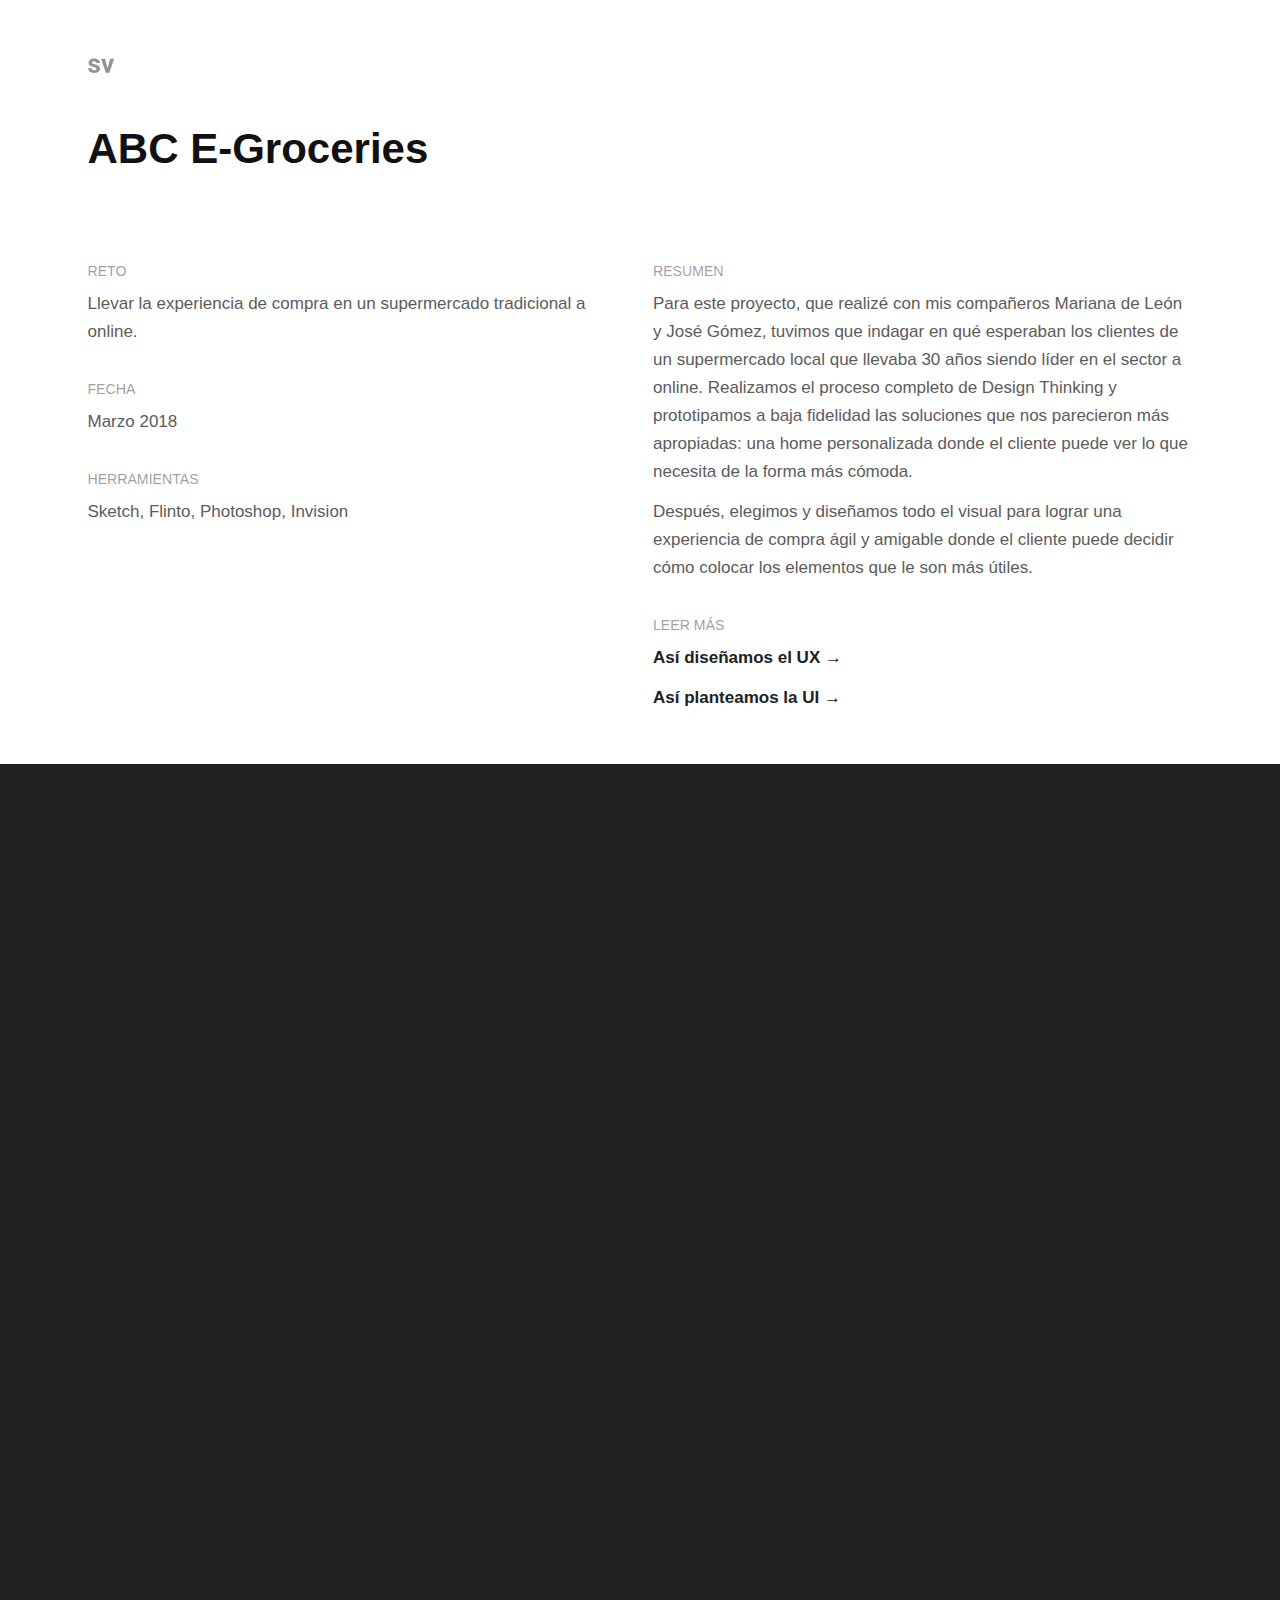
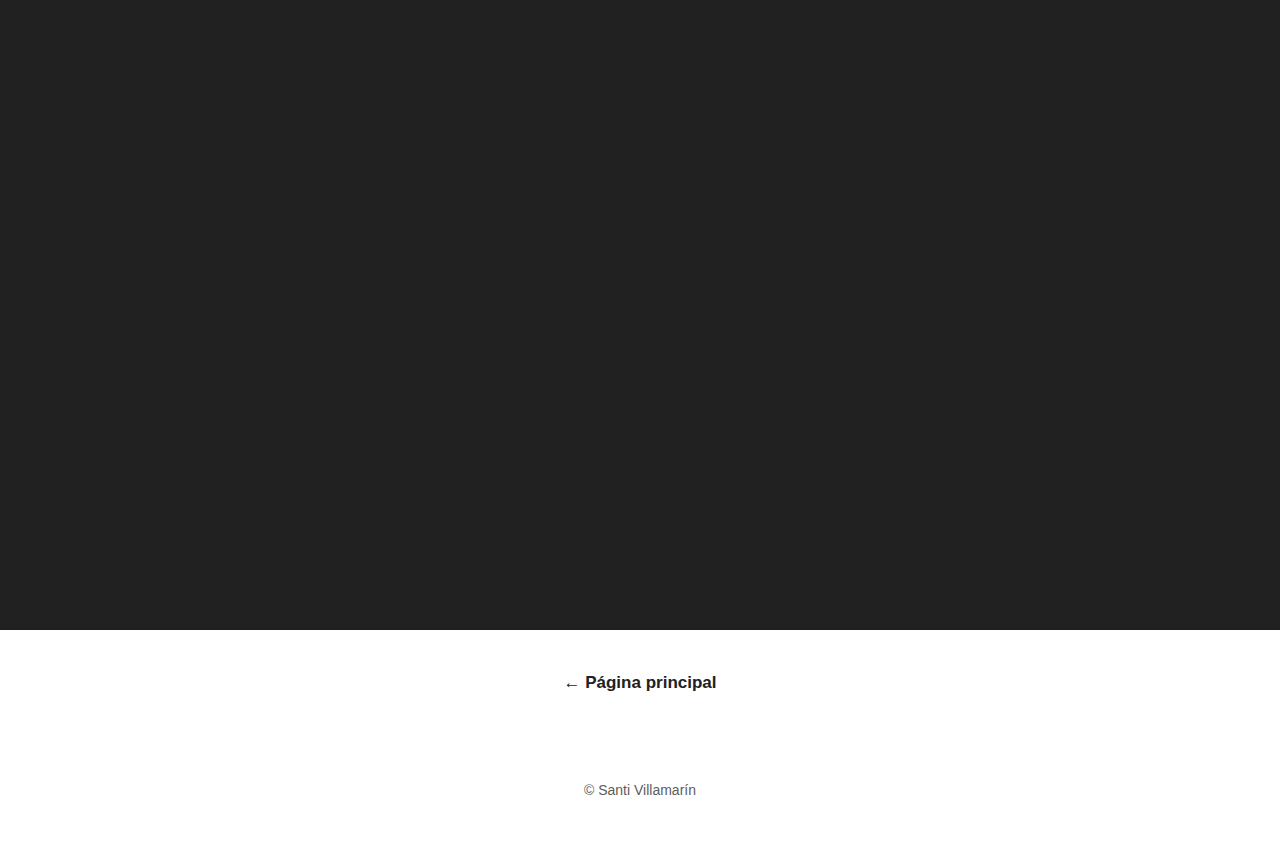
==== egroceries.html @ 2c54c252 "Primer commit" ====
<!doctype html>
<html lang="es">
<head><meta http-equiv="Content-Type" content="text/html; charset=UTF-8">

  <meta content="width=device-width, initial-scale=1" name="viewport">
  <title>Santi Villamarín - Product Designer</title>
  <link rel="alternate" type="application/rss+xml" href="http://santivillamarin.com/feed.xml">
  <link rel="stylesheet" href="https://use.fontawesome.com/releases/v5.0.9/css/all.css" integrity="sha384-5SOiIsAziJl6AWe0HWRKTXlfcSHKmYV4RBF18PPJ173Kzn7jzMyFuTtk8JA7QQG1" crossorigin="anonymous">
  <link rel="stylesheet" type="text/css" href="./css/all.css">
<style id="fit-vids-style">.fluid-width-video-wrapper{width:100%;position:relative;padding:0;}.fluid-width-video-wrapper iframe,.fluid-width-video-wrapper object,.fluid-width-video-wrapper embed {position:absolute;top:0;left:0;width:100%;height:100%;}</style></head>
<body>

<header>

  <div class="row">

      <div class="grid-100">

        <a href="index.htm" class="logo"></a>

        <nav>

          <ul class="social">

            <li><a target=“_blank” href="http://twitter.com/santinet"><i class="fab fa-twitter"></i></a></li>
            <li><a target=“_blank” href="http://dribbble.com/santinet"><i class="fab fa-dribbble"></i></a></li>
            <li><a target=“_blank” href="http://instagram.com/santinet"><i class="fab fa-instagram"></i></a></li>
            <li><a target=“_blank” href="http://linkedin.com/profile/santivillamarin"><i class="fab fa-linkedin-in"></i></a></li>
            <li><a target=“_blank” href="mailto:santinet@gmail.com"><i class="far fa-envelope"></i></a></li>

          </ul>

        </nav>

      </div>

  </div>

</header>


<section>

  <div class="row work">

    <h1>ABC E-Groceries</h1>

    <div class="grid-50">

      <h5>Reto</h5>
      <p>Llevar la experiencia de compra en un supermercado tradicional a online.</p>

      <h5>Fecha</h5>
      <p>Marzo 2018</p>

      <h5>Herramientas</h5>
      <p>Sketch, Flinto, Photoshop, Invision</p>

    </div>

    <div class="grid-50">

      <h5>Resumen</h5>
      <p>Para este proyecto, que realizé con mis compañeros Mariana de León y José Gómez, tuvimos que indagar en qué esperaban los clientes de un supermercado local que llevaba 30 años siendo líder en el sector a online. Realizamos el proceso completo de Design Thinking y prototipamos a baja fidelidad las soluciones que nos parecieron más apropiadas: una home personalizada donde el cliente puede ver lo que necesita de la forma más cómoda.</p>
      <p>Después, elegimos y diseñamos todo el visual para lograr una experiencia de compra ágil y amigable donde el cliente puede decidir cómo colocar los elementos que le son más útiles.</p>

      <h5>Leer más</h5>

      <p><a href="https://medium.com/@santinet/start-doing-now-6571faa61a56"><strong>Así diseñamos el UX &#x2192;</strong></a></p>
      <p><a href="https://medium.com/@santinet/first-approach-to-user-interface-c6dcd0e7fc5"><strong>Así planteamos la UI  &#x2192;</strong></a></p>



    </div>

  </div>

</section>


    <div class="video"><iframe width="1005" height="565" src="https://www.youtube.com/embed/BrfYae2fAB0" frameborder="0" allowfullscreen></iframe></div>
    <div class="video"><iframe width="1005" height="565" src="https://www.youtube.com/embed/bYrRcH9bUPA" frameborder="0" allowfullscreen></iframe></div>


  <div class="work">
    <div class="work-img">


        <img src="/assets/Never-Stop-Learning_01.png" alt="">



        <img src="/assets/Never-Stop-Learning_02.png" alt="">



        <img src="/assets/Never-Stop-Learning_03.png" alt="">



        <img src="/assets/Never-Stop-Learning_04.png" alt="">



        <img src="/assets/Never-Stop-Learning_05.png" alt="">



        <img src="/assets/Never-Stop-Learning_06.png" alt="">



        <img src="/assets/Never-Stop-Learning_07.png" alt="">


    </div>
  </div>


  <div class="row">
    <div class="grid-100">
      <a href="index.htm" class="button">&larr; Página principal</a>
    </div>
  </div>



<section>

  <footer>

    <div class="row">

      <div class="grid-100">

        <p>&#169; Santi Villamarín</p>

      </div>

    </div>

  </footer>

</section>

<script src="https://ajax.googleapis.com/ajax/libs/jquery/1.11.2/jquery.min.js"></script>
<script src="/js/jquery.fitvids.js"></script>
<script src="/webfonts/ss-social.js"></script>
<script src="/js/main.js"></script>


</body>

</html>
---- css/all.css ----
html {
  box-sizing: border-box; }

*, *::after, *::before {
  box-sizing: inherit; }

/*reset*/
html {
  font-family: sans-serif;
  -ms-text-size-adjust: 100%;
  -webkit-text-size-adjust: 100%; }

body {
  margin: 0; }

article, aside, details, figcaption, figure, footer, header, hgroup, main, menu, nav, section, summary {
  display: block; }

audio, canvas, progress, video {
  display: inline-block;
  vertical-align: baseline; }

audio:not([controls]) {
  display: none;
  height: 0; }

[hidden], template {
  display: none; }

a {
  background-color: transparent; }

a:active, a:hover {
  outline: 0; }

abbr[title] {
  border-bottom: 1px dotted; }

b, strong {
  font-weight: 700; }

dfn {
  font-style: italic; }

h1 {
  font-size: 2em;
  margin: .67em 0; }

mark {
  background: #ff0;
  color: #000; }

small {
  font-size: 80%; }

sub, sup {
  font-size: 75%;
  line-height: 0;
  position: relative;
  vertical-align: baseline; }

sup {
  top: -.5em; }

sub {
  bottom: -.25em; }

img {
  border: 0; }

svg:not(:root) {
  overflow: hidden; }

figure {
  margin: 1em 40px; }

hr {
  -moz-box-sizing: content-box;
  box-sizing: content-box;
  height: 0; }

pre {
  overflow: auto; }

code, kbd, pre, samp {
  font-family: monospace,monospace;
  font-size: 1em; }

button, input, optgroup, select, textarea {
  color: inherit;
  font: inherit;
  margin: 0; }

button {
  overflow: visible; }

button, select {
  text-transform: none; }

button, html input[type="button"],
input[type="reset"], input[type="submit"] {
  -webkit-appearance: button;
  cursor: pointer; }

button[disabled], html input[disabled] {
  cursor: default; }

button::-moz-focus-inner, input::-moz-focus-inner {
  border: 0;
  padding: 0; }

input {
  line-height: normal; }

input[type="checkbox"], input[type="radio"] {
  box-sizing: border-box;
  padding: 0; }

input[type="number"]::-webkit-inner-spin-button, input[type="number"]::-webkit-outer-spin-button {
  height: auto; }

input[type="search"] {
  -webkit-appearance: textfield;
  -moz-box-sizing: content-box;
  -webkit-box-sizing: content-box;
  box-sizing: content-box; }

input[type="search"]::-webkit-search-cancel-button, input[type="search"]::-webkit-search-decoration {
  -webkit-appearance: none; }

fieldset {
  border: 1px solid silver;
  margin: 0 2px;
  padding: .35em .625em .75em; }

legend {
  border: 0;
  padding: 0; }

textarea {
  overflow: auto; }

optgroup {
  font-weight: 700; }

table {
  border-collapse: collapse;
  border-spacing: 0; }

td, th {
  padding: 0; }

/*/reset*/
.row {
  max-width: 65em;
  margin-left: auto;
  margin-right: auto; }
  .row::after {
    clear: both;
    content: "";
    display: table; }

.grid-100 {
  float: left;
  display: block;
  margin-right: 2.35765%;
  width: 100%; }
  .grid-100:last-child {
    margin-right: 0; }

.grid-75 {
  float: left;
  display: block;
  margin-right: 2.35765%;
  width: 74.41059%; }
  .grid-75:last-child {
    margin-right: 0; }
  @media screen and (max-width: 769px) {
    .grid-75 {
      float: left;
      display: block;
      margin-right: 2.35765%;
      width: 100%; }
      .grid-75:last-child {
        margin-right: 0; } }

.grid-60 {
  float: left;
  display: block;
  margin-right: 2.35765%;
  width: 65.88078%; }
  .grid-60:last-child {
    margin-right: 0; }
  @media screen and (max-width: 769px) {
    .grid-60 {
      float: left;
      display: block;
      margin-right: 2.35765%;
      width: 100%; }
      .grid-60:last-child {
        margin-right: 0; } }

.grid-50 {
  float: left;
  display: block;
  margin-right: 2.35765%;
  width: 48.82117%; }
  .grid-50:last-child {
    margin-right: 0; }
  @media screen and (max-width: 769px) {
    .grid-50 {
      float: left;
      display: block;
      margin-right: 2.35765%;
      width: 100%; }
      .grid-50:last-child {
        margin-right: 0; } }

.grid-33 {
  float: left;
  display: block;
  margin-right: 2.35765%;
  width: 31.76157%; }
  .grid-33:last-child {
    margin-right: 0; }
  .grid-33:nth-child(3n) {
    margin-right: 0; }
  .grid-33:nth-child(3n+1) {
    clear: left; }
  @media screen and (max-width: 769px) {
    .grid-33 {
      float: left;
      display: block;
      margin-right: 2.35765%;
      width: 100%; }
      .grid-33:last-child {
        margin-right: 0; } }

.grid-25 {
  float: left;
  display: block;
  margin-right: 2.35765%;
  width: 23.23176%; }
  .grid-25:last-child {
    margin-right: 0; }
  @media screen and (max-width: 769px) {
    .grid-25 {
      float: left;
      display: block;
      margin-right: 2.35765%;
      width: 100%; }
      .grid-25:last-child {
        margin-right: 0; } }

body {
  font-family: "Roboto", "Helvetica Neue", Helvetica, Arial, sans-serif, "Helvetica Neue", "Helvetica", "Roboto", "Arial", sans-serif;
  font-size: 17px;
  line-height: 26px;
  color: #5c5c5c;
  -webkit-font-smoothing: antialiased; }

::selection {
  background: #FFE526; }

a {
  text-decoration: none;
  color: #212121;
  font-weight: bold; }

h1, h2, h3, h4, h5, h6 {
  color: #111111;
  display: block;
  font-weight: 400;
  line-height: 1.4em;
  margin-bottom: 24px; }

h1 {
  font-size: 42px;
  line-height: 54px;
  padding: 0;
  font-weight: 600;
  margin: 12px 0 24px; }
  @media screen and (max-width: 599px) {
    h1 {
      font-size: 32px;
      line-height: 42px; } }

h2 {
  font-size: 24px;
  line-height: 40px;
  font-weight: 500; }

h3 {
  color: #212121;
  font-size: 22px;
  margin: 12px 0 24px 0;
  line-height: 30px;
  font-weight: 500;
  text-align: center; }

  .prodesc {

    font-weight: 200;

  }

h4 {
  color: #212121;
  font-weight: 600;
  margin: 24 0 12px 0; }
  h4 i {
    margin-right: 4px; }

h5 {
  color: rgba(0, 0, 0, 0.4);
  font-weight: 400;
  text-transform: uppercase;
  margin: 24px 0 12px;
  line-height: 1em; }

p {
  font-size: 17px;
  line-height: 28px;
  display: block;
  padding: 0 0 12px;
  margin: 0; }
  @media screen and (max-width: 599px) {
    p {
      font-size: 16px;
      line-height: 24px; } }

em {
  background: #e8e8e8;
  border-radius: 2px;
  padding: 6px 8px;
  font-style: normal; }

dl {
  max-width: 65em;
  margin-left: auto;
  margin-right: auto; }
  dl::after {
    clear: both;
    content: "";
    display: table; }
  dl dt {
    float: left;
    display: block;
    margin-right: 2.35765%;
    width: 14.70196%; }
    dl dt:last-child {
      margin-right: 0; }
    @media screen and (max-width: 599px) {
      dl dt {
        float: left;
        display: block;
        margin-right: 2.35765%;
        width: 91.4702%; }
        dl dt:last-child {
          margin-right: 0; } }
    dl dt .material-icons {
      width: 100%;
      line-height: 2.5em;
      font-size: 3em;
      text-align: center;
      display: block; }
      @media screen and (max-width: 599px) {
        dl dt .material-icons {
          text-align: left; } }
  dl dd {
    margin: 0;
    float: left;
    display: block;
    margin-right: 2.35765%;
    width: 74.41059%; }
    dl dd:last-child {
      margin-right: 0; }
    @media screen and (max-width: 599px) {
      dl dd {
        float: left;
        display: block;
        margin-right: 2.35765%;
        width: 91.4702%; }
        dl dd:last-child {
          margin-right: 0; } }

dl.list {
  list-style: none;
  padding: 0;
  counter-reset: item;
  margin: 20px 0 0; }
  dl.list dt {
    margin: 0 0 24px;
    position: relative;
    padding-left: 60px; }
  dl.list dt:before {
    position: absolute;
    top: 0;
    left: 0;
    content: counter(item) ".";
    counter-increment: item;
    padding: 2px 11px;
    margin-right: 30px;
    font-size: 14px; }

ul, ol {
  margin: 0;
  padding: 0; }
  ul.icons, ol.icons {
    margin: 0 0 0 16px; }
    @media screen and (max-width: 599px) {
      ul.icons, ol.icons {
        margin-left: 0; } }
  ul li, ol li {
    margin: 0 0 16px;
    display: list-item; }

hr {
  width: 100%;
  border: 0;
  height: 1px;
  background: #dadada;
  margin: 2em auto;
  display: block; }
  hr.spacer {
    margin: 40px auto; }

strong {
  font-wight: 400; }

.summary p {
  font-size: 22px;
  line-height: 32px;
  font-weight: 400;
  margin-top: 12px;
  color: #5c5c5c; }
  @media screen and (max-width: 599px) {
    .summary p {
      font-size: 20px; } }
  .summary p strong {
    color: #212121; }

.social {
  list-style-type: none;
  padding: 0;
  margin: 0 auto;
  float: right;
  text-align: center; }
  .social li {
    display: inline-block; }
    .social li a {
      padding: 8px 16px 0;
      margin: 8px 0 0;
      vertical-align: middle;
      font-size: 22px;
      font-weight: normal;
      display: inline-block;
      -webkit-transition: color 300ms cubic-bezier(0.68, -0.55, 0.265, 1.55);
      -moz-transition: color 300ms cubic-bezier(0.68, -0.55, 0.265, 1.55);
      transition: color 300ms cubic-bezier(0.68, -0.55, 0.265, 1.55); }
      @media screen and (max-width: 599px) {
        .social li a {
          padding: 8px 8px 0; } }
      .social li a i {
        color: #d8d8d8;
        transition: 0.35s ease-in-out; }
        .social li a i.fa-twitter:hover {
          color: #55ACEE; }
        .social li a i.fa-dribbble:hover {
          color: #EC4989; }
        .social li a i.fa-instagram:hover {
          color: #48779C; }
        .social li a i.fa-linkedin-in:hover {
          color: #24679F; }
        .social li a i.fa-envelope:hover {
          color: #4285F4; }

body {
  background: #fff;
  -webkit-animation: fadeIn 3000ms;
  -moz-animation: fadeIn 3000ms;
  animation: fadeIn 3000ms; }
@-webkit-keyframes fadeIn {
  from {
    opacity: 0; }
  to {
    opacity: 1; } }
@-moz-keyframes fadeIn {
  from {
    opacity: 0; }
  to {
    opacity: 1; } }
@keyframes fadeIn {
  from {
    opacity: 0; }
  to {
    opacity: 1; } }
section {
  margin: 0 2%;
  width: 96%; }
  @media screen and (max-width: 769px) {
    section {
      width: 92%;
      margin: 0 4%; } }

img {
  width: 100%;
  display: block;
  float: left; }

.header-img {
  overflow: hidden;
  display: inline-block; }
  .header-img img {
    display: block;
    margin: 0;
    width: 100%; }
    @media screen and (max-width: 769px) {
      .header-img img {
        margin: 0 -25%;
        width: 150%; } }

.page-title {
  background: inherit;
  margin: 100px 0 60px; }
  .page-title h1 {
    font-size: 96px;
    color: #212121;
    font-weight: 600;
    text-align: left;
    margin-bottom: 48px; }
    @media screen and (max-width: 769px) {
      .page-title h1 {
        text-align: center;
        width: 100%;
        font-size: 54px;
        margin: 0 0 24px; } }
  .page-title .description {
    font-size: 26px;
    color: #5c5c5c;
    display: inline-block;
    clear: both;
    text-align: left;
    font-weight: 300;
    margin: 12px 0 40px; }
    @media screen and (max-width: 769px) {
      .page-title .description {
        margin: 12px 0 20px;
        text-align: center;
        width: 100%;
        font-size: 28px; } }
  .page-title .breakdance {
    width: 100px;
    height: 10px;
    background: #2196F3;
    clear: both;
    display: block;
    margin: 24px 0 12px; }
    @media screen and (max-width: 769px) {
      .page-title .breakdance {
        margin: 12px auto; } }

.button {
  text-align: center;
  width: 100%;
  display: block;
  margin: 40px 0; }

.thumbs {
  margin-top: 24px; }
  @media screen and (max-width: 599px) {
    .thumbs {
      margin-top: 48px; } }
  .thumbs .grid-33 h3 {
    font-size: 16px;
    margin: 12px 0 24px;
    display: inline-block;
    text-align: center;
    width: 100%; }
    @media screen and (max-width: 599px) {
      .thumbs .grid-33 h3 {
        margin: 12px 0 48px; } }

.work .grid-50 {
  margin-top: 40px;
  margin-bottom: 40px; }

.video {
  background: #212121;
  padding: 80px 20%; }
  @media screen and (max-width: 1030px) {
    .video {
      padding: 80px 10%; } }
  @media screen and (max-width: 599px) {
    .video {
      padding: 40px 6%; } }
  .video .fluid-width-video-wrapper {
    width: 100%;
    display: block; }

footer {
  text-align: center;
  display: inline-block; }

header {
  background: inherit;
  width: 94%;
  position: relative;
  z-index: 100;
  margin: 40px 3%; }
  @media screen and (max-width: 769px) {
    header {
      width: 92%;
      margin: 12px 4%; } }

.logo {
  width: 28px;
  height: 28px;
  background: url(../img/svisotipo.svg) no-repeat center;
  display: inline-block;
  z-index: 4;
  margin: 12px 0 0;
  padding: 0;
  float: left;
  opacity: 0.7;
  -webkit-transition: opacity 300ms cubic-bezier(0.68, -0.55, 0.265, 1.55);
  -moz-transition: opacity 300ms cubic-bezier(0.68, -0.55, 0.265, 1.55);
  transition: opacity 300ms cubic-bezier(0.68, -0.55, 0.265, 1.55); }
  .logo:hover {
    opacity: 1; }

footer {
  display: block; }
  footer .row {
    margin-top: 40px;
    margin-bottom: 40px; }
    footer .row p {
      text-align: center;
      width: 100%;
      font-size: 14px; }

/*# sourceMappingURL=all.css.map */
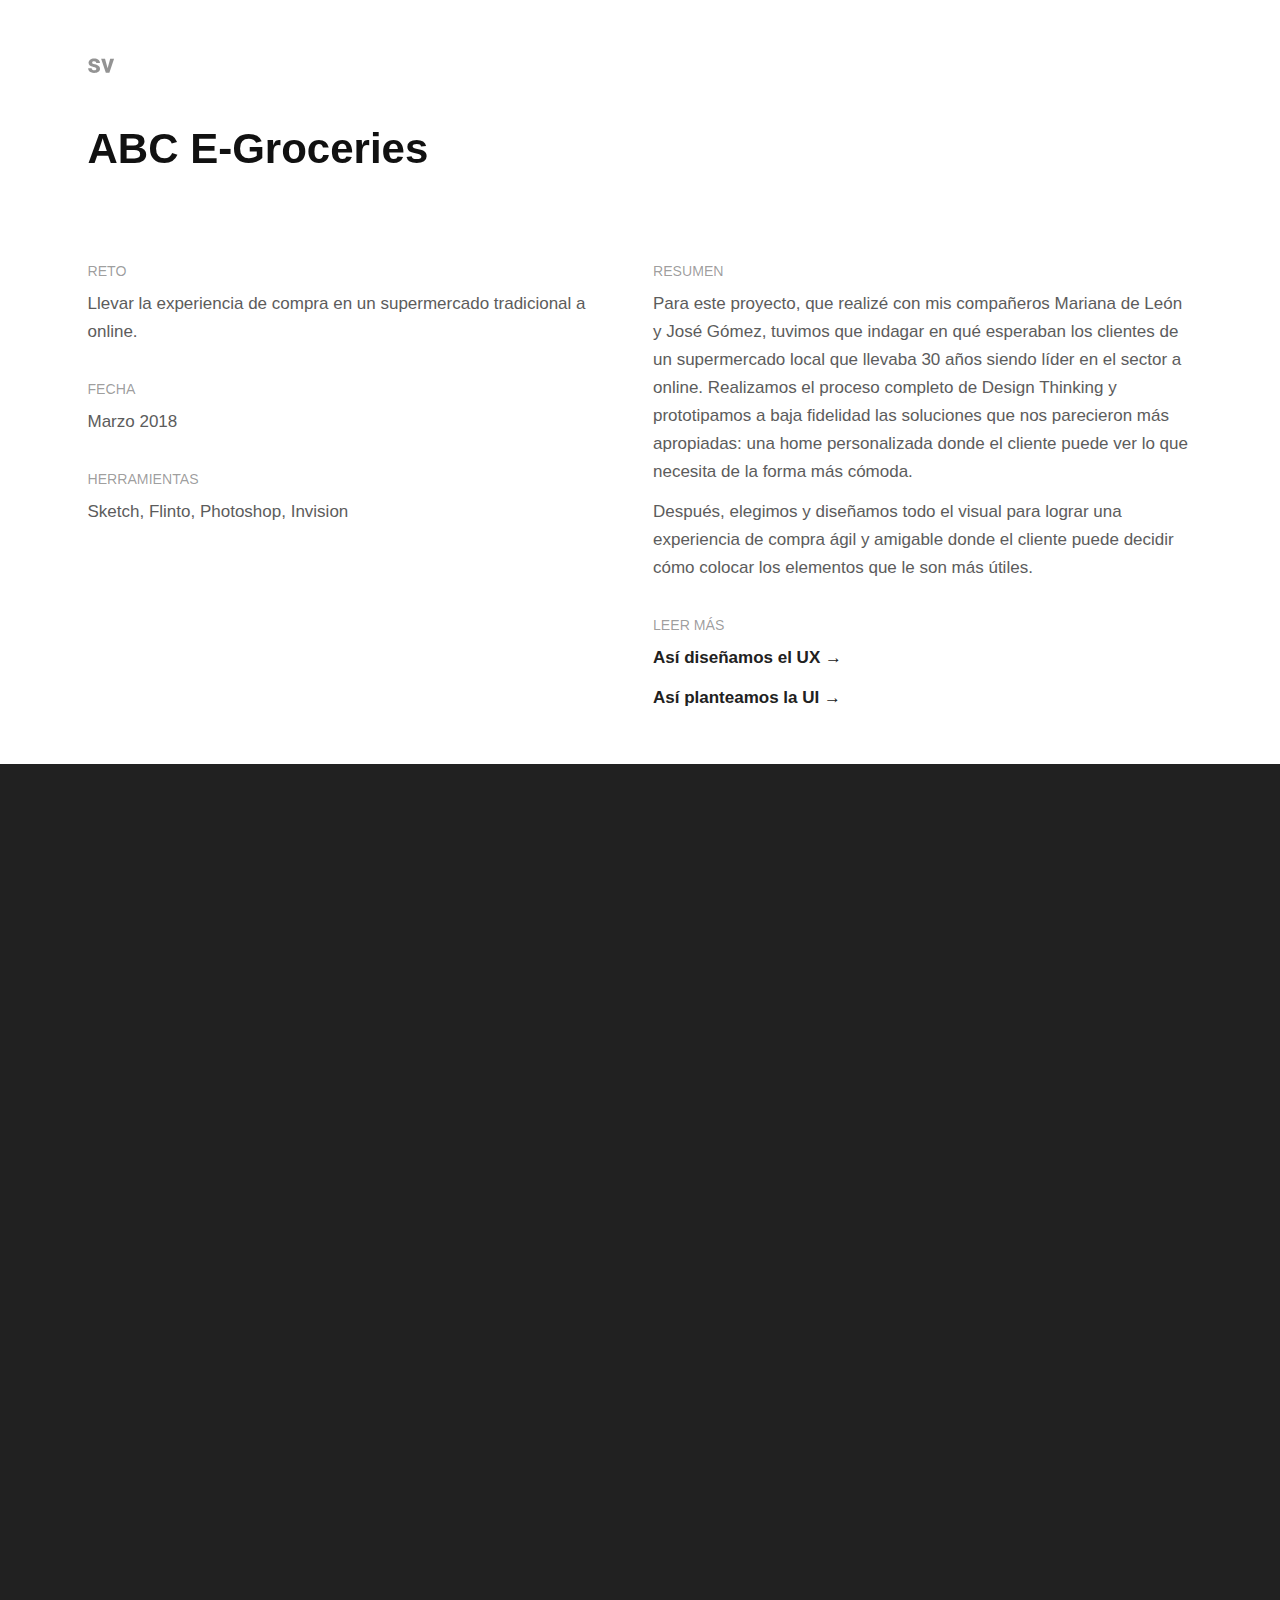
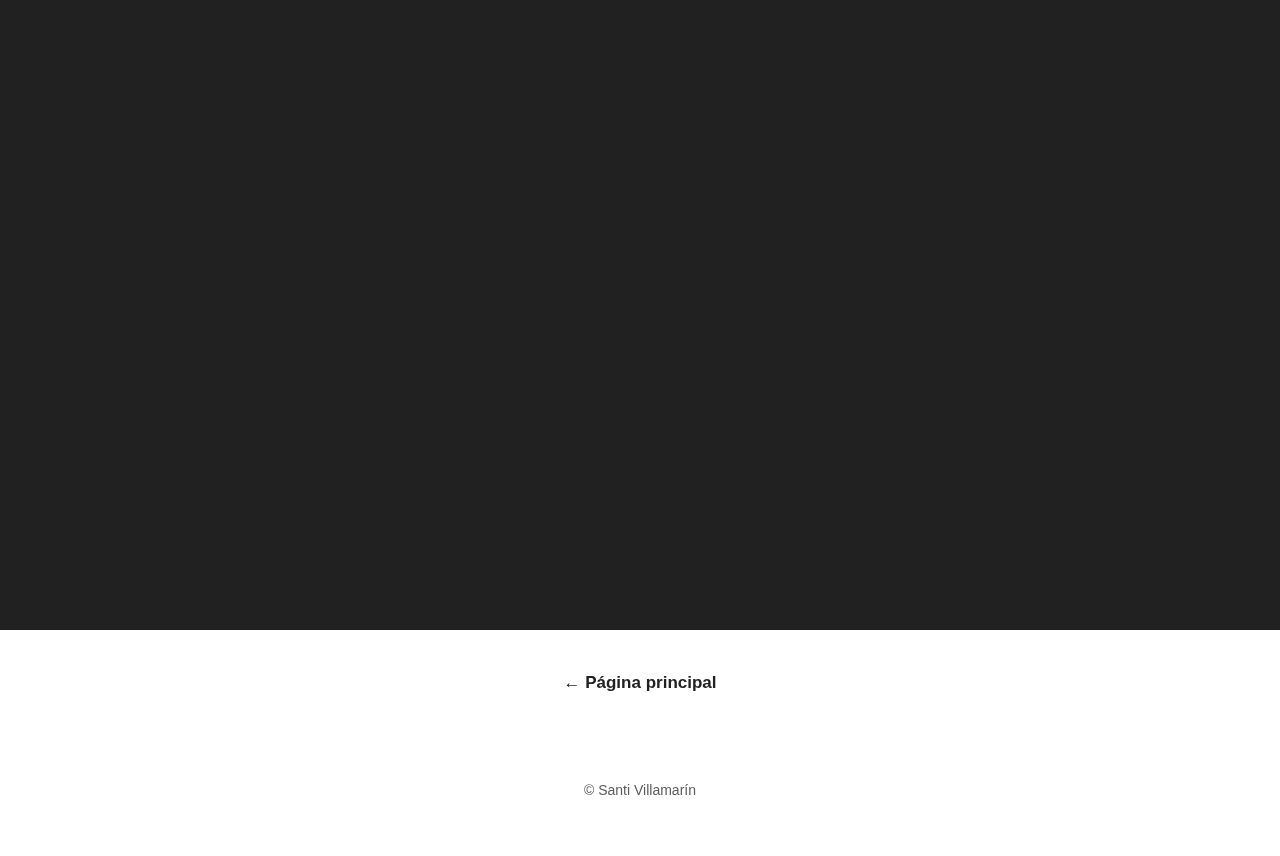
==== commit 77a6ea4a: "Quinto commit" ====
--- a/egroceries.html
+++ b/egroceries.html
@@ -16,7 +16,7 @@
 
       <div class="grid-100">
 
-        <a href="index.htm" class="logo"></a>
+        <a href="index.html" class="logo"></a>
 
         <nav>
 
@@ -66,8 +66,8 @@
 
       <h5>Leer más</h5>
 
-      <p><a href="https://medium.com/@santinet/start-doing-now-6571faa61a56"><strong>Así diseñamos el UX &#x2192;</strong></a></p>
-      <p><a href="https://medium.com/@santinet/first-approach-to-user-interface-c6dcd0e7fc5"><strong>Así planteamos la UI  &#x2192;</strong></a></p>
+      <p><a target=“_blank” href="https://medium.com/@santinet/start-doing-now-6571faa61a56"><strong>Así diseñamos el UX &#x2192;</strong></a></p>
+      <p><a target=“_blank” href="https://medium.com/@santinet/first-approach-to-user-interface-c6dcd0e7fc5"><strong>Así planteamos la UI  &#x2192;</strong></a></p>
 
 
 
@@ -77,10 +77,12 @@
 
 </section>
 
+<div class="grid-100">
 
     <div class="video"><iframe width="1005" height="565" src="https://www.youtube.com/embed/BrfYae2fAB0" frameborder="0" allowfullscreen></iframe></div>
     <div class="video"><iframe width="1005" height="565" src="https://www.youtube.com/embed/bYrRcH9bUPA" frameborder="0" allowfullscreen></iframe></div>
 
+</div>
 
   <div class="work">
     <div class="work-img">
@@ -119,7 +121,7 @@
 
   <div class="row">
     <div class="grid-100">
-      <a href="index.htm" class="button">&larr; Página principal</a>
+      <a href="index.html" class="button">&larr; Página principal</a>
     </div>
   </div>
 
--- a/css/all.css
+++ b/css/all.css
@@ -514,7 +514,8 @@
   .header-img img {
     display: block;
     margin: 0;
-    width: 100%; }
+    width: 100%;
+    padding-bottom: 72px; }
     @media screen and (max-width: 769px) {
       .header-img img {
         margin: 0 -25%;
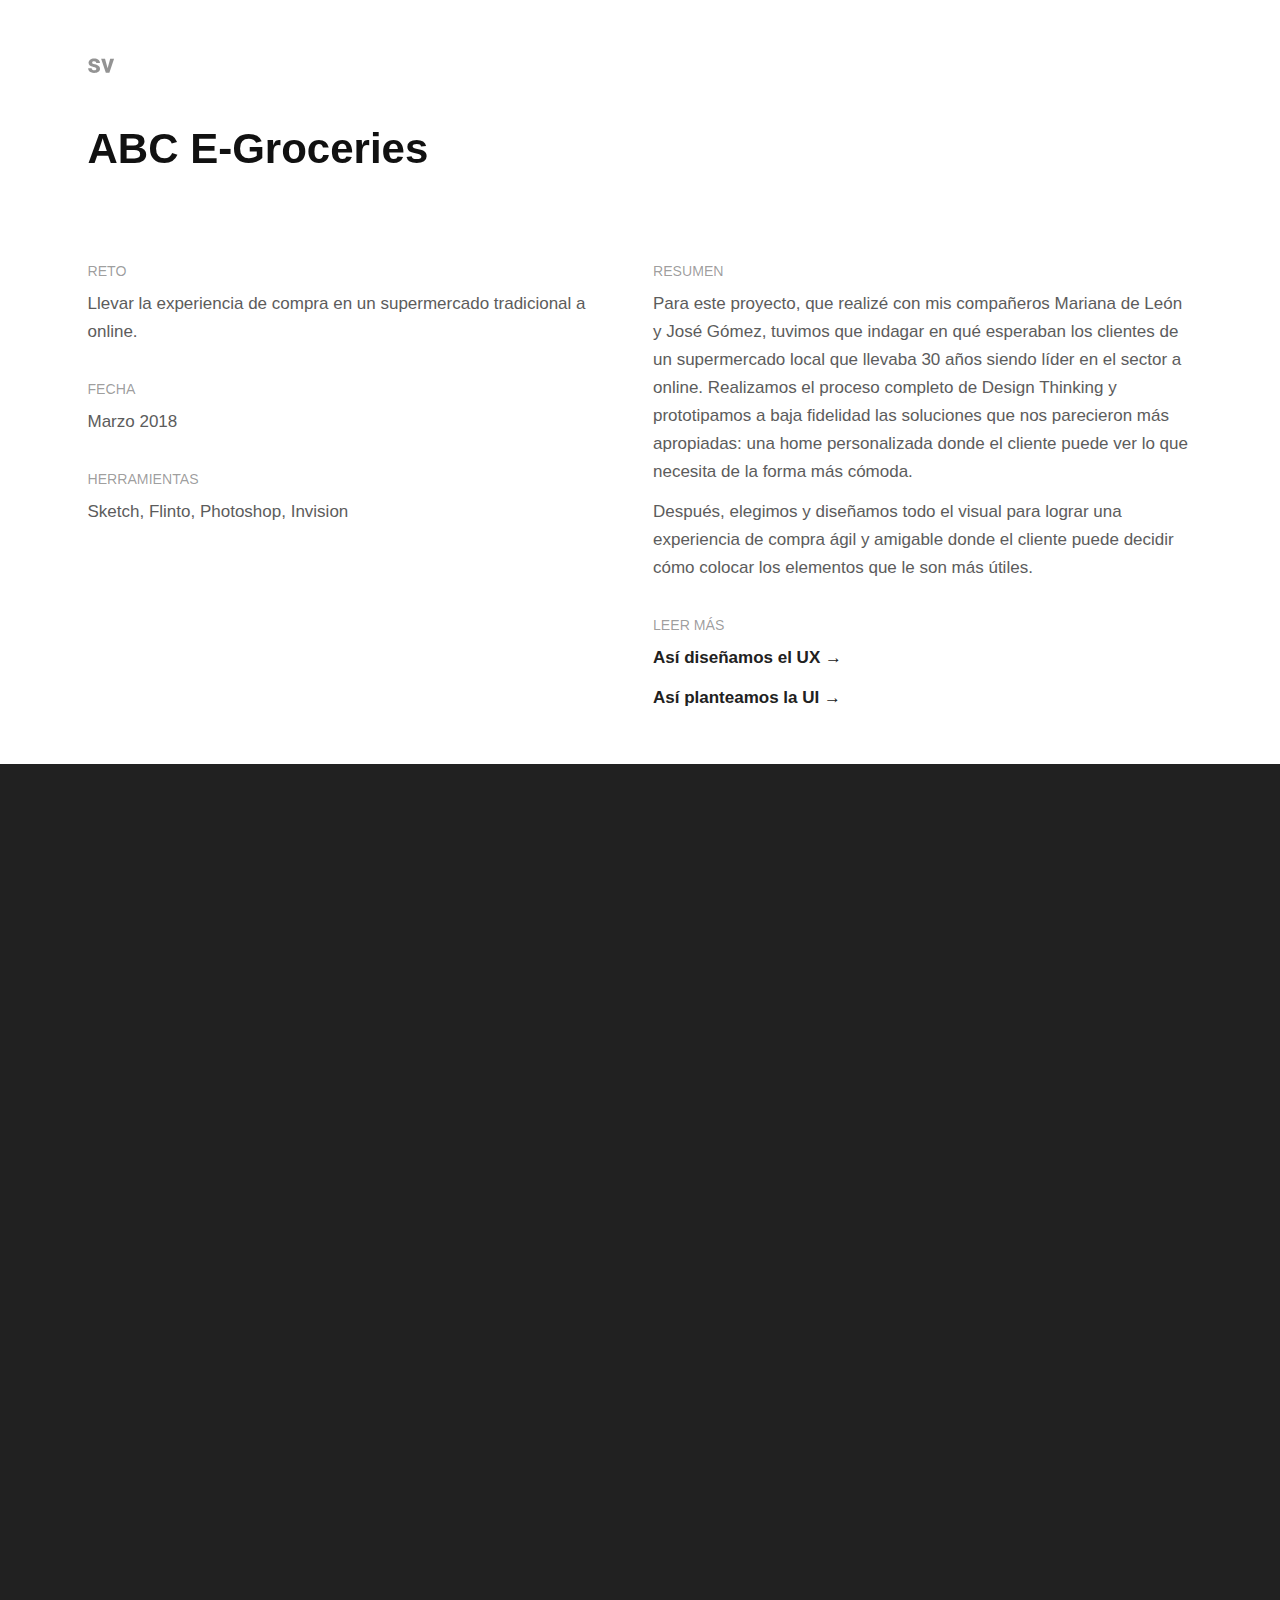
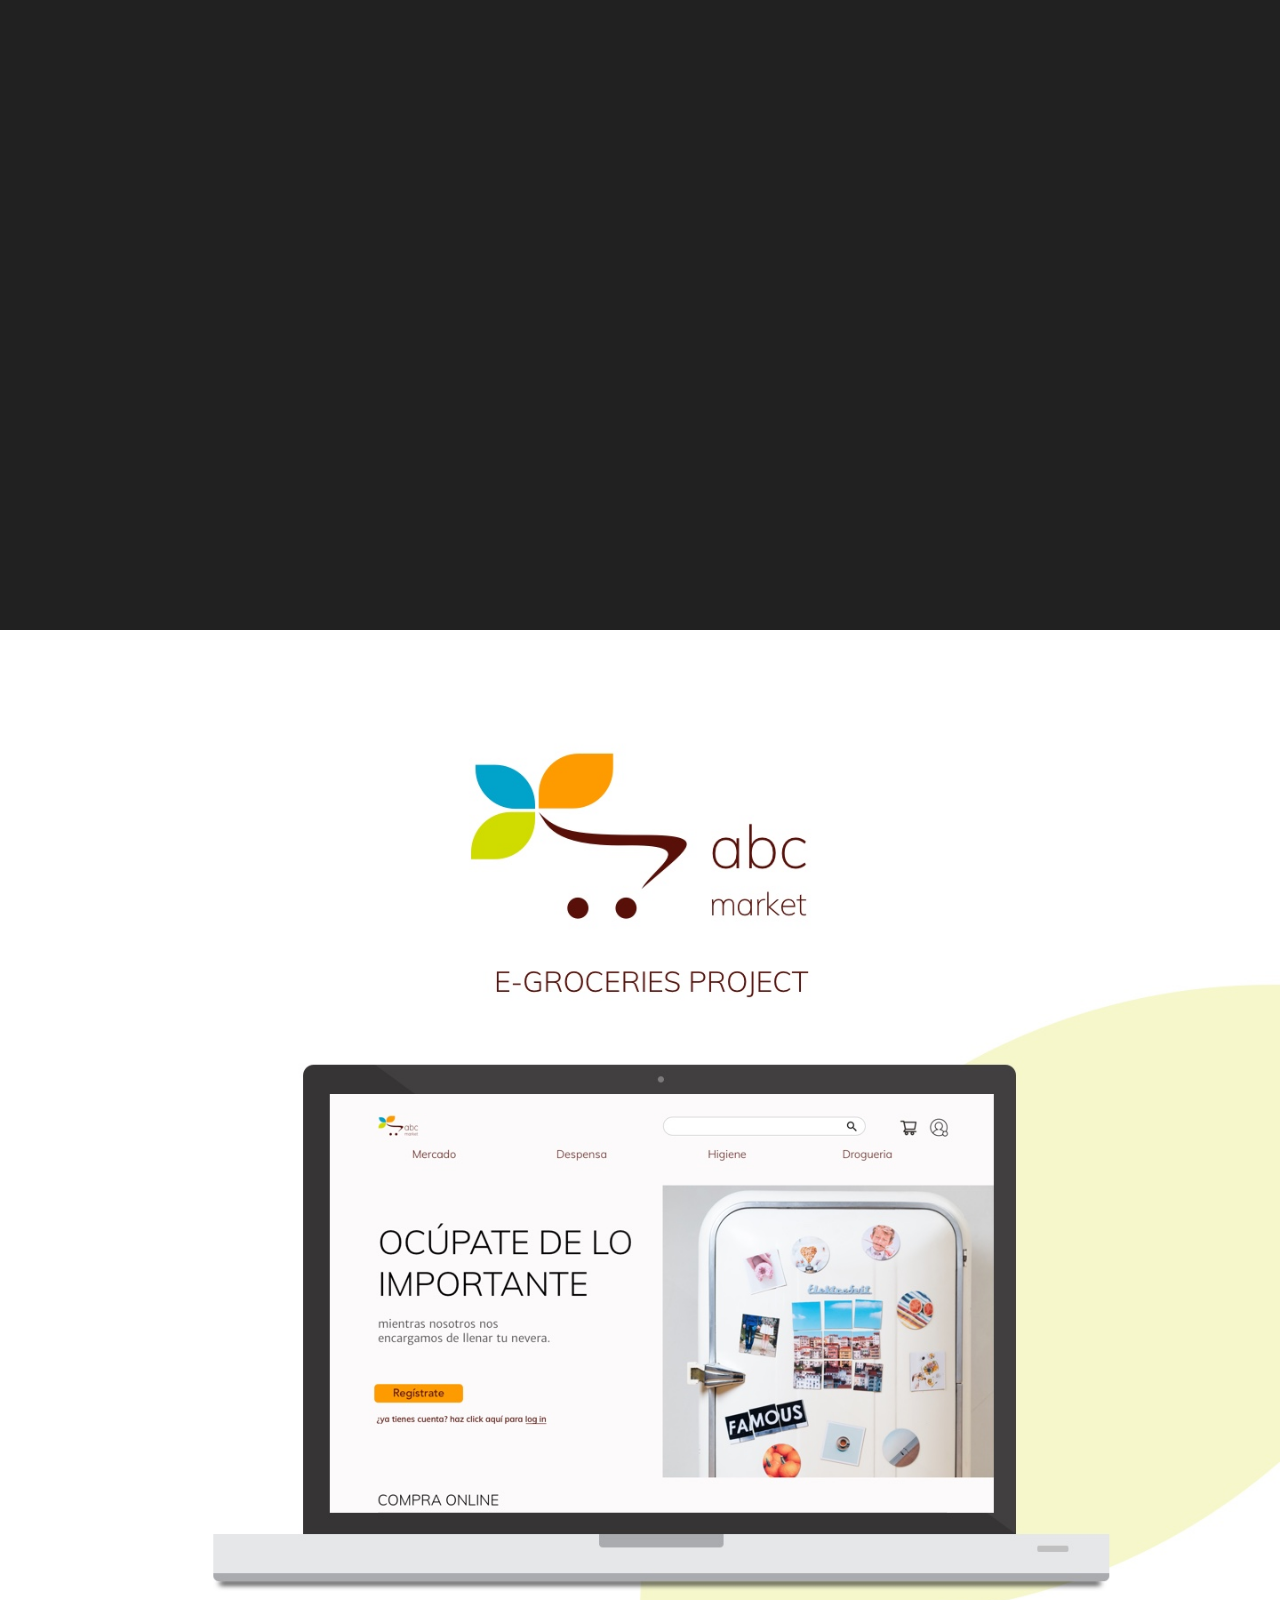
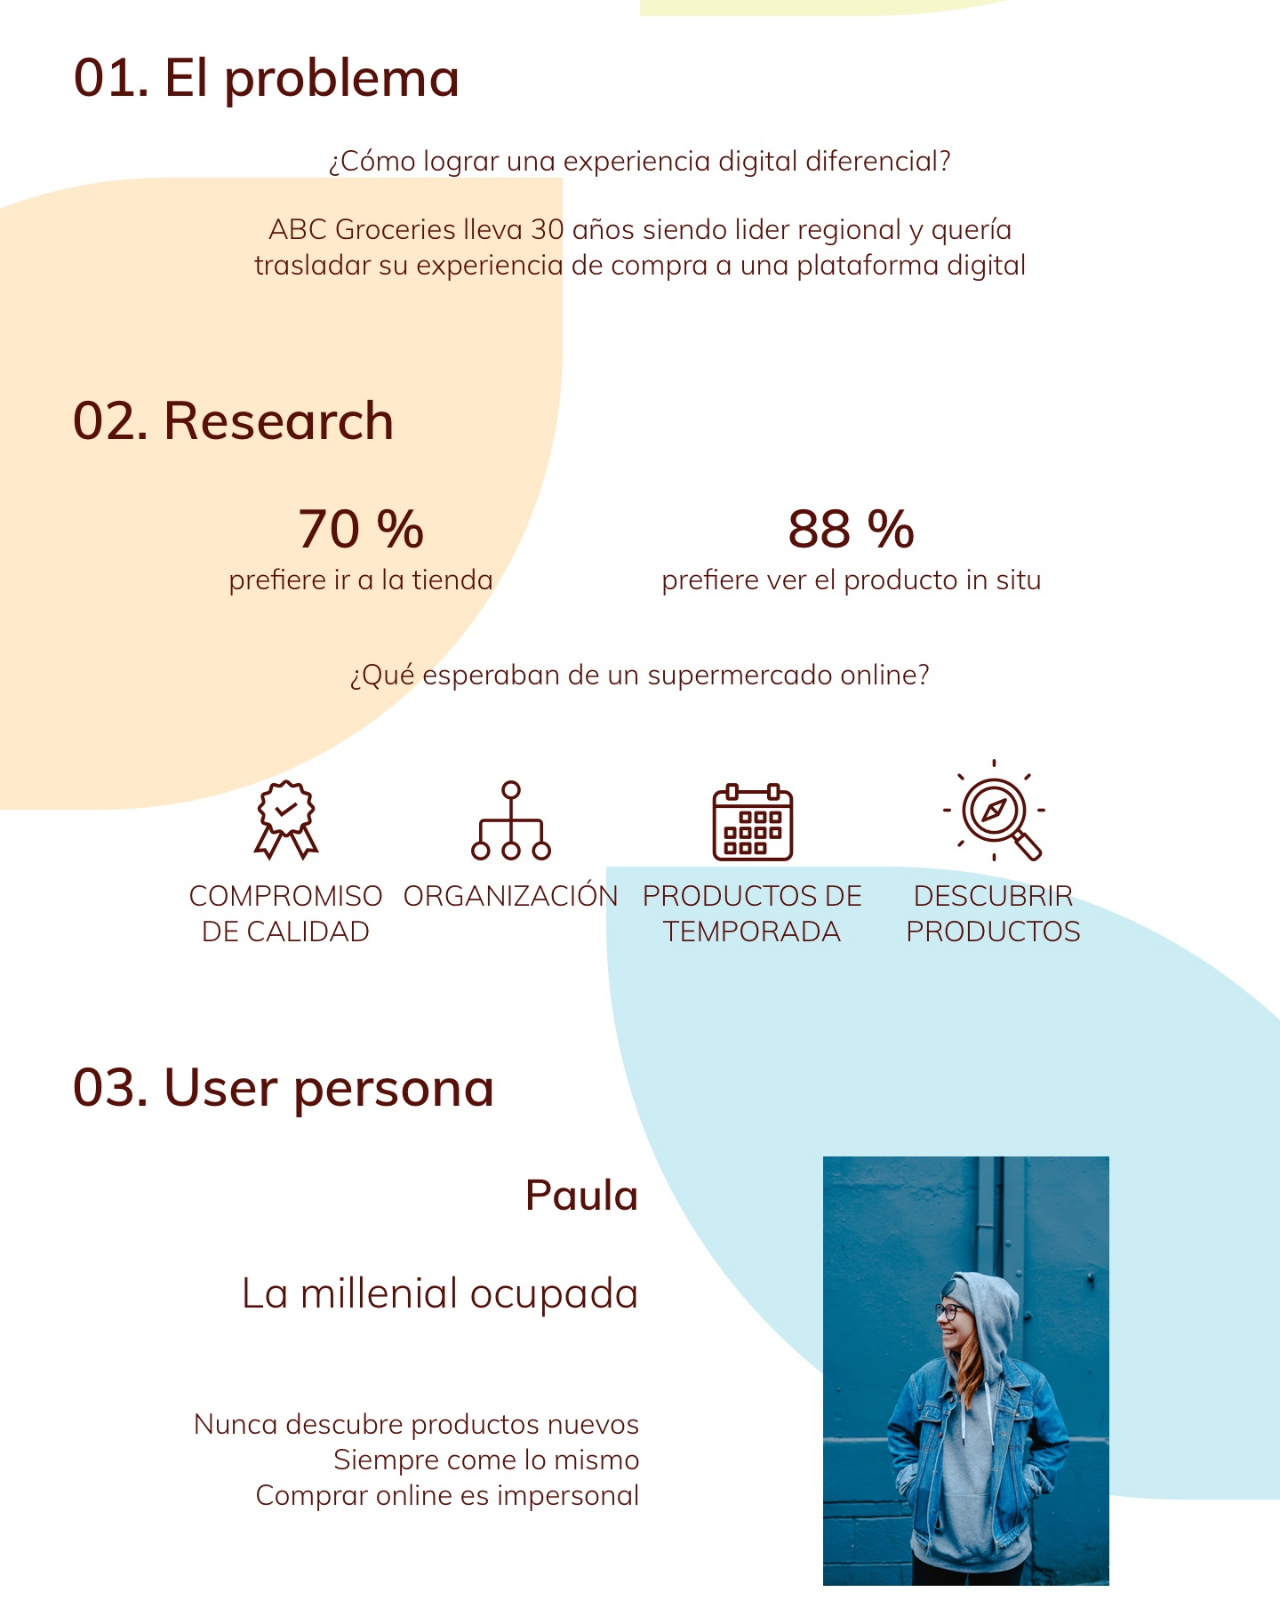
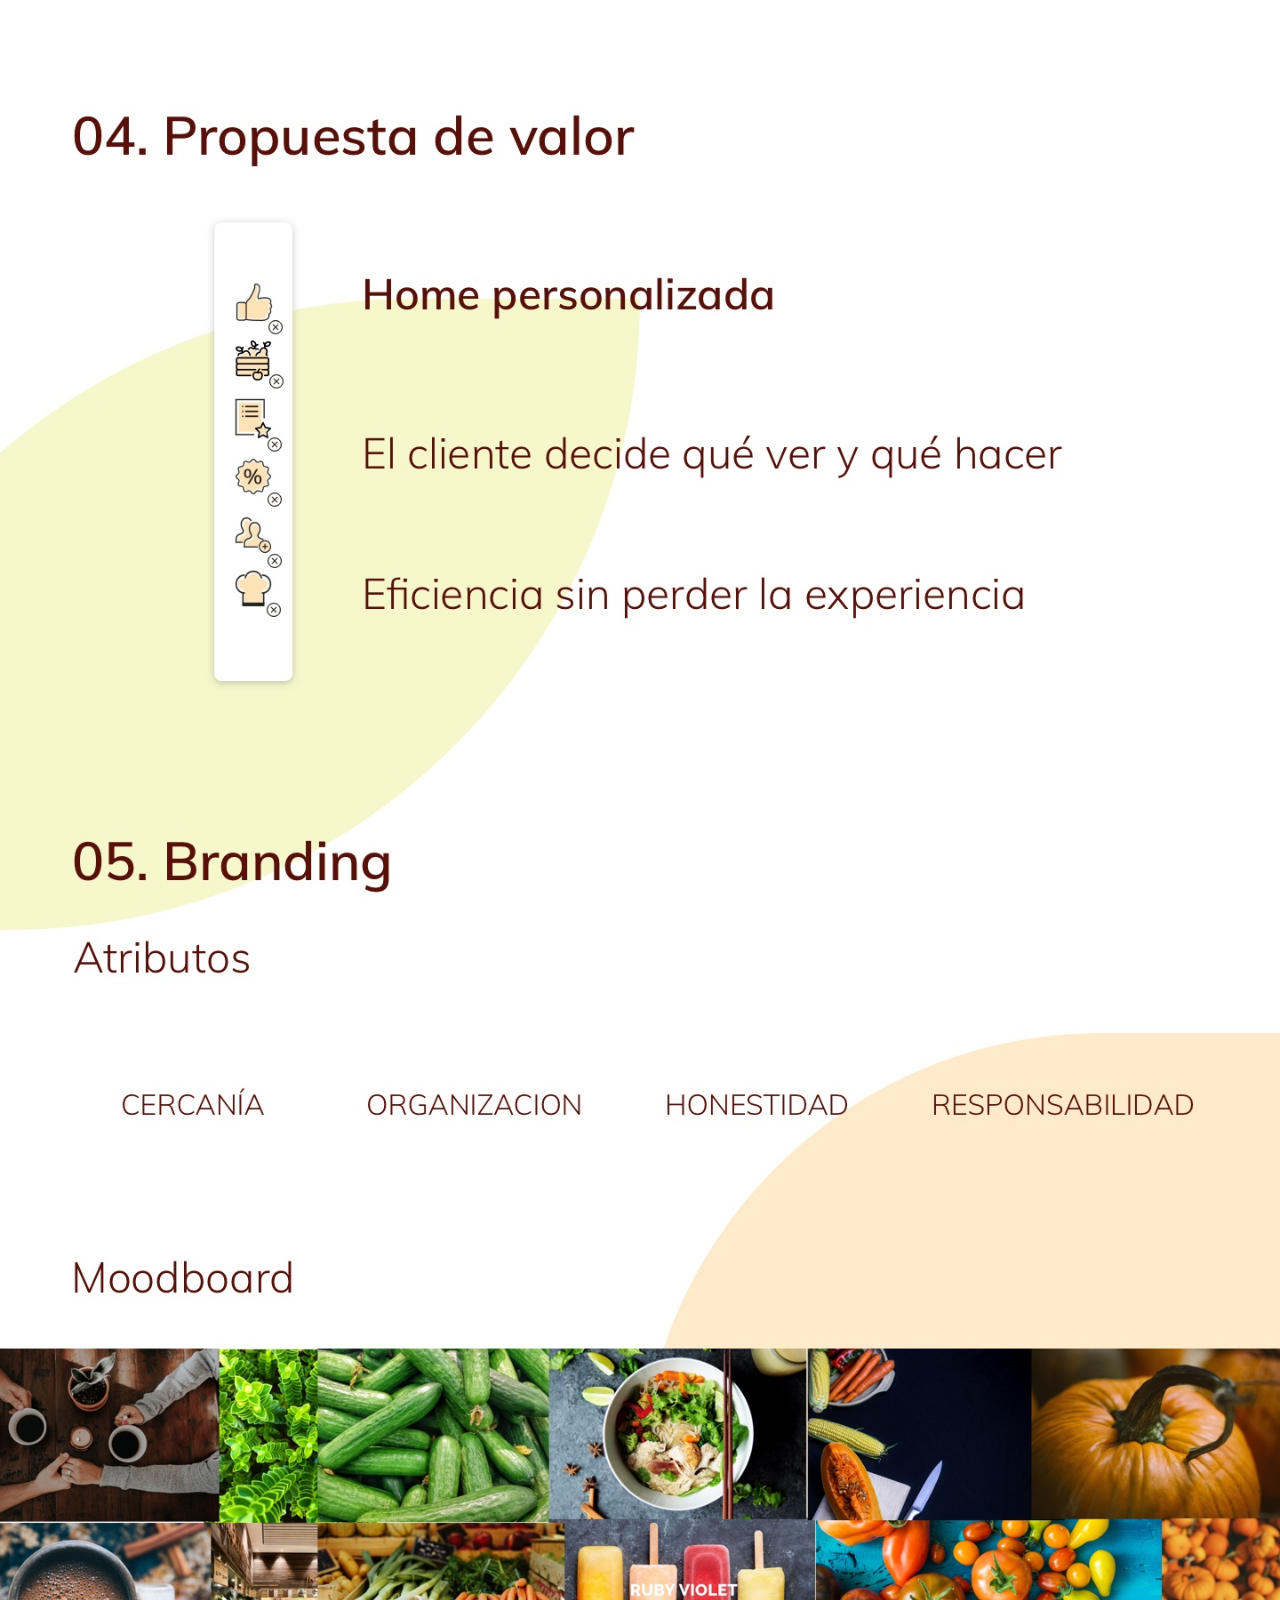
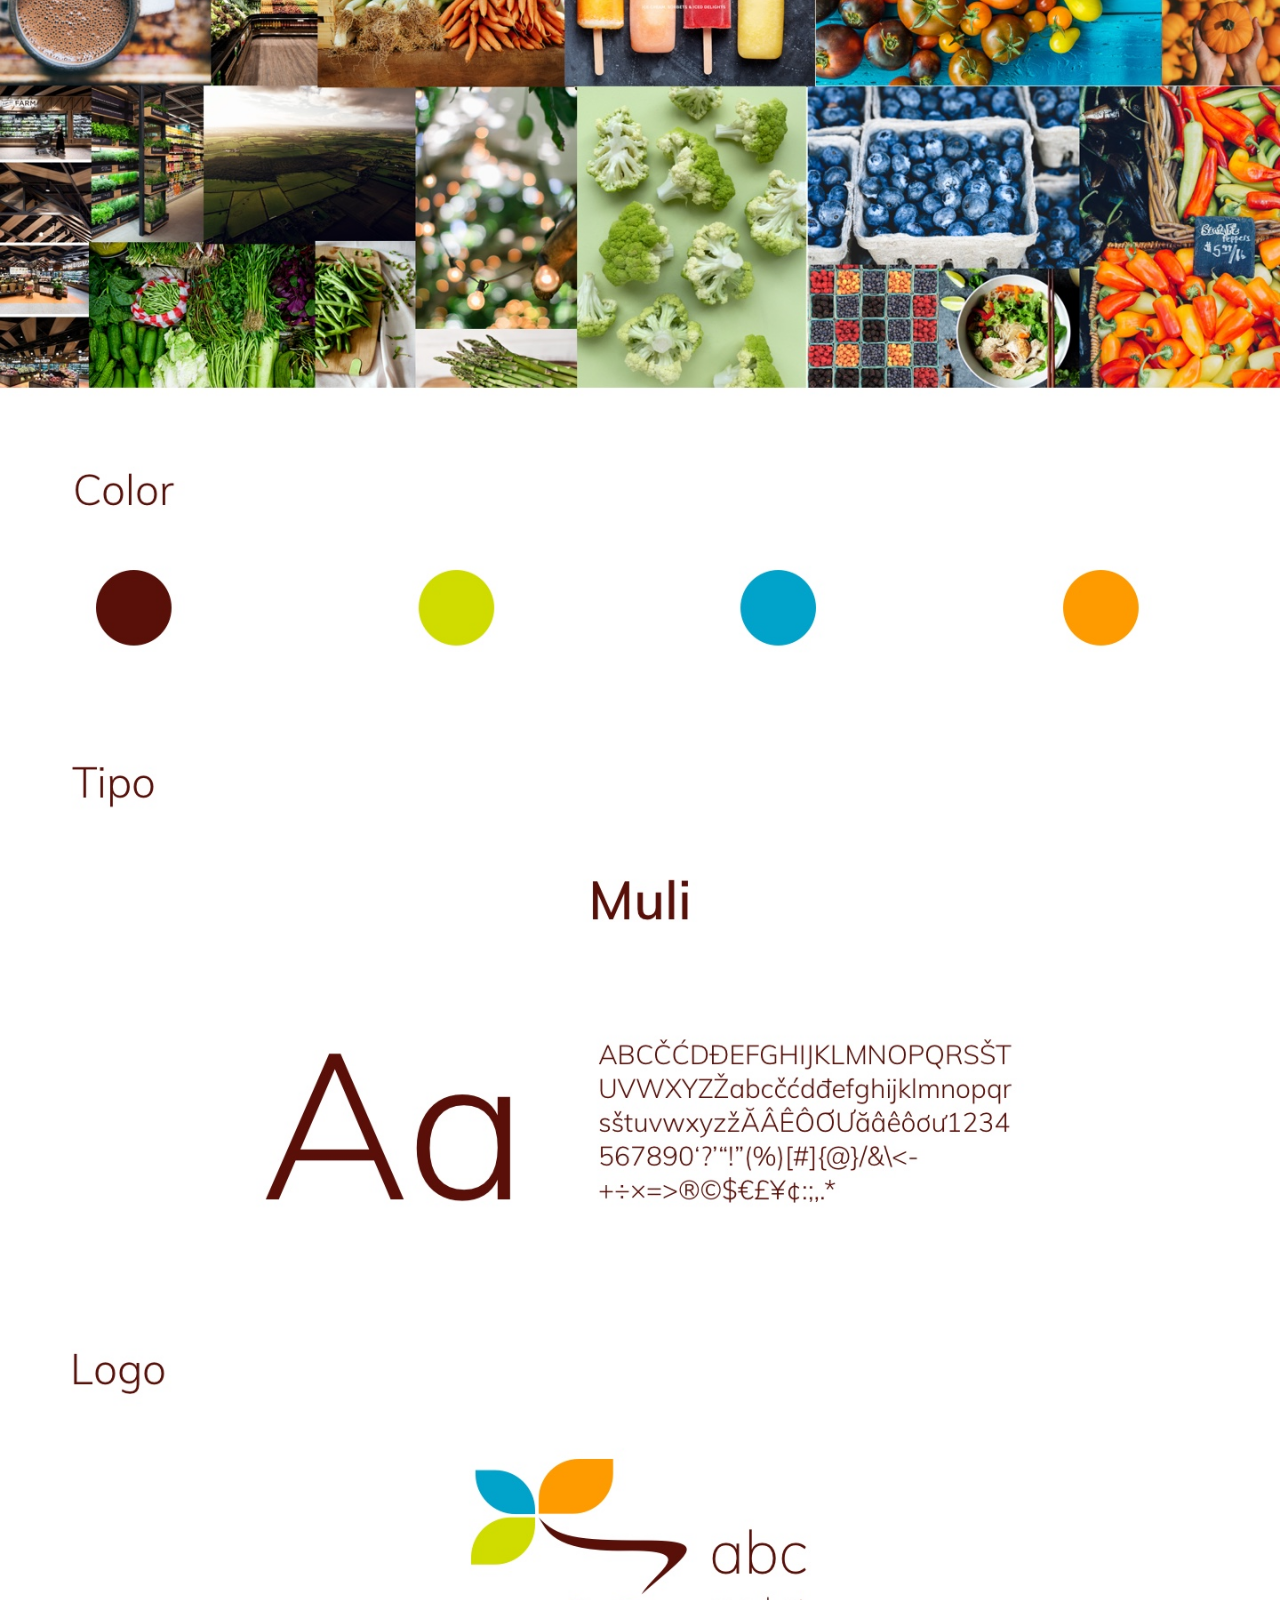
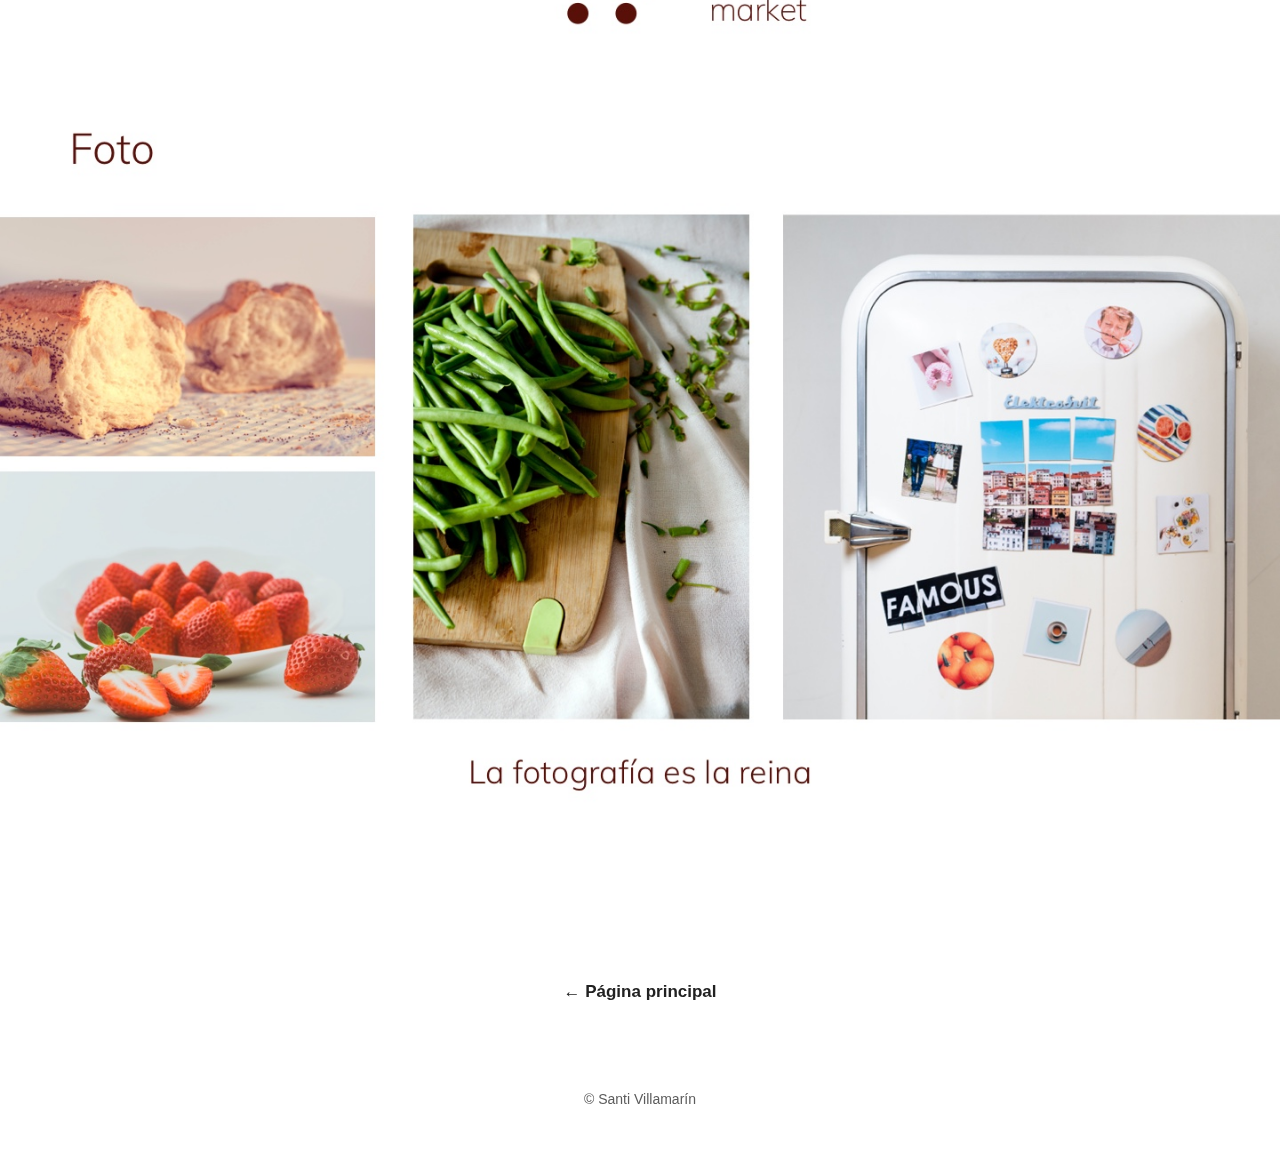
==== commit 4515781f: "groceries-update2" ====
--- a/egroceries.html
+++ b/egroceries.html
@@ -25,7 +25,7 @@
             <li><a target=“_blank” href="http://twitter.com/santinet"><i class="fab fa-twitter"></i></a></li>
             <li><a target=“_blank” href="http://dribbble.com/santinet"><i class="fab fa-dribbble"></i></a></li>
             <li><a target=“_blank” href="http://instagram.com/santinet"><i class="fab fa-instagram"></i></a></li>
-            <li><a target=“_blank” href="http://linkedin.com/profile/santivillamarin"><i class="fab fa-linkedin-in"></i></a></li>
+            <li><a target=“_blank” href="https://www.linkedin.com/in/santivillamarin/"><i class="fab fa-linkedin-in"></i></a></li>
             <li><a target=“_blank” href="mailto:santinet@gmail.com"><i class="far fa-envelope"></i></a></li>
 
           </ul>
@@ -88,7 +88,7 @@
     <div class="work-img">
 
 
-        <img src="/assets/Never-Stop-Learning_01.png" alt="">
+        <img src="assets/groceries1.jpg" alt="">
 
 
 
